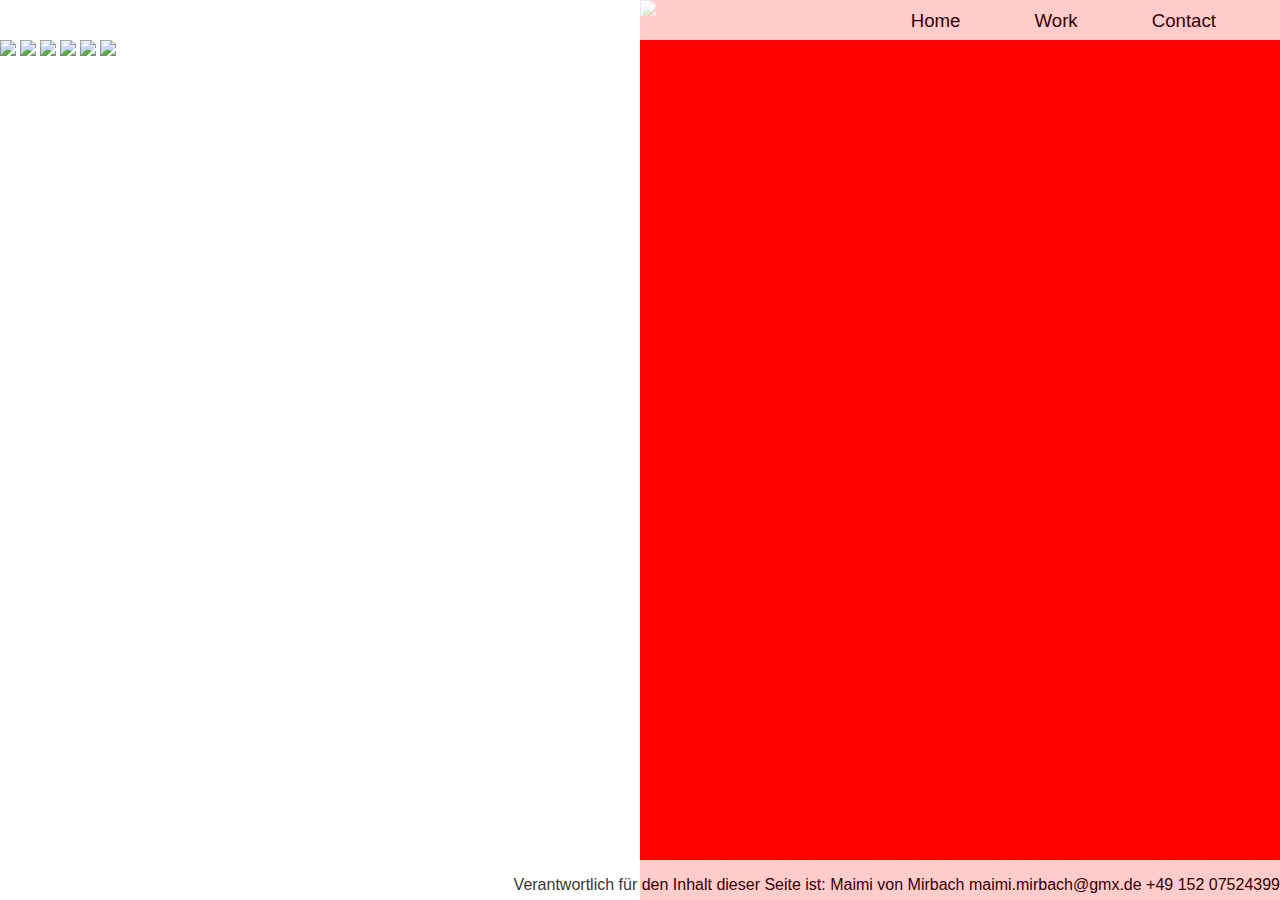
==== index.html @ 834981ef "add.index" ====
<!DOCTYPE html>

<html>


<head>

<meta charset="utf-8">

<title>Welcome – Maimi von Mirbach</title>


<link href="css/stylesheet.css" rel="stylesheet" media="screen, projection"/>
<link href='https://fonts.googleapis.com/css?family=Amatic+SC:400,700' rel='stylesheet' type='text/css'>
<link href='https://fonts.googleapis.com/css?family=Quicksand' rel='stylesheet' type='text/css'>


</head>

<body>

  <div class="header">
    <div class="stickright">
    <p>Home</p><p>Work</p><p>Contact</p>
  </div>
  </div>

</div>
<div class="leftcolumn">
  <img src="images/startseite/skribbles_weiss.png" onmouseover="src='images/startseite/fernglas.png'" onmouseout="src='images/startseite/skribbles_weiss.png'"/>
<a href="typography.html">  <img src="images/startseite/buch_weiss.png" onmouseover="src='images/startseite/buch.jpg'" onmouseout="src='images/startseite/buch_weiss.png'"/> </a>
  <img src="images/startseite/illustration_weiss.png"onmouseover="src='images/startseite/abt_1.png'" onmouseout="src='images/startseite/illustration_weiss.png'"/>
  <img src="images/startseite/kalender_weiss.png" onmouseover="src='images/startseite/kalender.png'" onmouseout="src='images/startseite/kalender_weiss.png'"/>
  <img src="images/startseite/nacht_weiss.png" onmouseover="src='images/startseite/nacht.jpg'" onmouseout="src='images/startseite/nacht_weiss.png'"/>
  <img src="images/startseite/kurzfilm_weiss.png" onmouseover="src='images/startseite/film.png'" onmouseout="src='images/startseite/kurzfilm_weiss.png'"/>
</div>

<div class="rightcolumn">
  <img src="images/startseite/portrait2.png" onmouseover="src='images/startseite/portrait_weiss.png'" onmouseout="src='images/startseite/portrait2.png'"/>
</div>

<div class="footer">
  <div>
  <p>Verantwortlich für den Inhalt dieser Seite ist: Maimi von Mirbach <span> maimi.mirbach@gmx.de <span> +49 152 07524399</p>
</div>
</div>

</body>
</html>
---- css/stylesheet.css ----
a {
  text-decoration: none;
  color:white;}

.header {
  height: 40px;
  width: 100%;
  opacity: 0.8;
  background-color: white;
  position: fixed;
  top: 0;
  left: 0;
  padding: 0;
  margin: 0;
  z-index: 2;
}

.footer {
  height: 40px;
  width: 100%;
  opacity: 0.8;
  background-color: white;
  position: fixed;
  bottom: 0;
  left: 0;
  padding-right: 50px;
  margin: 0;
  z-index: 2;
  font-style: sans-serif;
  font-weight: lighter;
  font-family: helvetica;
  text-align: right;
}

span {
  width: 20px;
}

.stickright {
  text-align: right;
  width: 100%;
}

.header .stickright p {
  display: inline-block;
  margin:10px;
  margin-right: 5%;
  font-style: sans-serif;
  font-weight: lighter;
  font-size: 14pt;
  font-family: helvetica;
}


.leftcolumn {
  background-color: white;
  width: 50%;
  position: fixed;
  top: 40px;
  left: 0;
  padding: 0;
  margin: 0;
  height: 768px;
  float: left;
  display: inline-block;
  z-index: 1;
}

.leftcolumn img{
margin: 0;
padding: 0;
display: inline;
max-width: 49%;
white-space: nowrap;
background-size: cover;
}

#button {
  padding-top:  2%;
  display: flex;
  justify-content: space-around;;
  max-width: 100%;
  margin: auto;
}

.portfolio {
  background-color: white;
}

.rightcolumn {
  display: inline-block;
  background-color: red;
  position: relative;
  width: 50%;
  position: fixed;
  top: 0;
  right: 0;
  padding: 0;
  margin: 0;
  height: 100%;
  float: right;
  z-index: 0;
}

.rightcolumn img {
  min-width: 100%;
}

.wrapper {
  padding-top: 0;
  color: #FDF6EB;
  font-size: 10pt;
  background-color: white;
  font-weight: 200;
  font-family: 'Quicksand', sans-serif;
  width:70%;
  margin-top: 40px;
  margin-left: auto;
  margin-right: auto;
  text-align: center;
  align-items: center;
  padding-top: 70px;
}

.wrapper img{
  margin-bottom: 100px;
  opacity: 1;
  max-width: 100%;
  align: center;
  margin-left: auto;
  margin-right: auto;
}

.big {
  width: 80%;
margin-left: auto;
margin-right: auto;
margin-bottom: 100px;
 font-size:15pt;
  font-family: 'Quicksand', sans-serif;
  font-weight: 300;
color: grey;
}

.video{
  max-width: 70%;
}
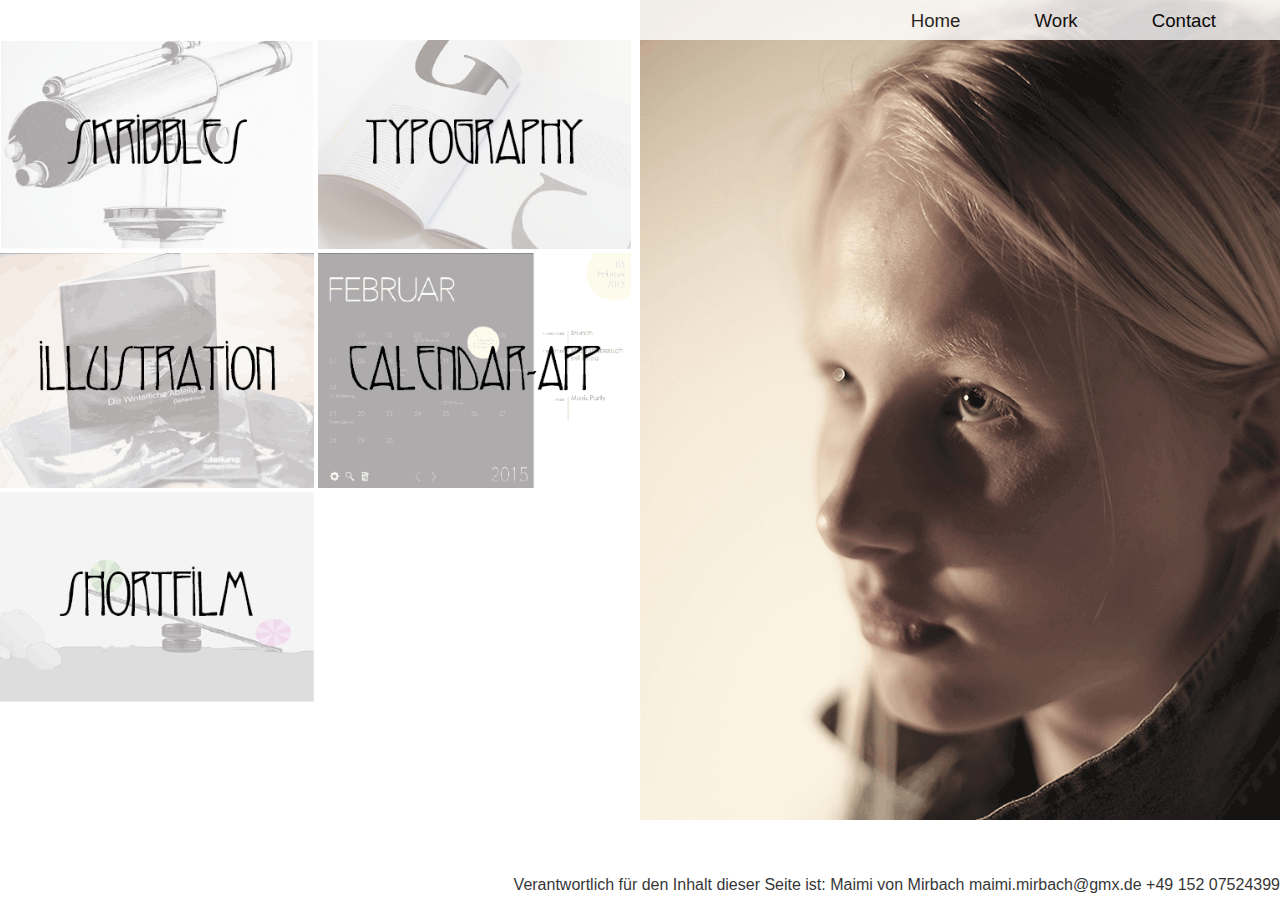
==== commit 2cb63e7c: "add.href" ====
--- a/index.html
+++ b/index.html
@@ -3,47 +3,45 @@
 <html>
 
 
-<head>
+    <head>
 
-<meta charset="utf-8">
+        <meta charset="utf-8">
 
-<title>Welcome – Maimi von Mirbach</title>
+        <title>Welcome – Maimi von Mirbach</title>
 
+        <link href="css/stylesheet.css" rel="stylesheet" media="screen, projection"/>
+        <link href='https://fonts.googleapis.com/css?family=Amatic+SC:400,700' rel='stylesheet' type='text/css'>
+        <link href='https://fonts.googleapis.com/css?family=Quicksand' rel='stylesheet' type='text/css'>
 
-<link href="css/stylesheet.css" rel="stylesheet" media="screen, projection"/>
-<link href='https://fonts.googleapis.com/css?family=Amatic+SC:400,700' rel='stylesheet' type='text/css'>
-<link href='https://fonts.googleapis.com/css?family=Quicksand' rel='stylesheet' type='text/css'>
+    </head>
 
+    <body>
 
-</head>
+          <div class="header">
+                <div class="stickright">
+                <p>Home</p><p>Work</p><p>Contact</p>
+              </div>
+          </div>
 
-<body>
+        </div>
+            <div class="leftcolumn">
+                  <a href="skribbles.html">  <img src="images/startseite/skribbles_weiss.png" onmouseover="src='images/startseite/fernglas.png'" onmouseout="src='images/startseite/skribbles_weiss.png'"/></a>
+                  <a href="typography.html">  <img src="images/startseite/buch_weiss.png" onmouseover="src='images/buch_typo/buch_2.jpg'" onmouseout="src='images/startseite/buch_weiss.png'"/> </a>
+                  <a href="illustration.html">  <img src="images/startseite/illustration_weiss.png"onmouseover="src='images/startseite/abt_1.png'" onmouseout="src='images/startseite/illustration_weiss.png'"/></a>
+                  <a href="kalender.html">  <img src="images/startseite/kalender_weiss.png" onmouseover="src='images/startseite/kalender.png'" onmouseout="src='images/startseite/kalender_weiss.png'"/></a>
+                  <a href="fotografie.html>"  <img src="images/startseite/nacht_weiss.png" onmouseover="src='images/startseite/nacht.jpg'" onmouseout="src='images/startseite/nacht_weiss.png'"/></a>
+                  <a href="kurzfilm.html">  <img src="images/startseite/kurzfilm_weiss.png" onmouseover="src='images/startseite/film.png'" onmouseout="src='images/startseite/kurzfilm_weiss.png'"/></a>
+              </div>
 
-  <div class="header">
-    <div class="stickright">
-    <p>Home</p><p>Work</p><p>Contact</p>
-  </div>
-  </div>
+        <div class="rightcolumn">
+              <img src="images/startseite/portrait2.png" onmouseover="src='images/startseite/portrait_weiß.png'" onmouseout="src='images/startseite/portrait2.png'">
+        </div>
 
-</div>
-<div class="leftcolumn">
-  <img src="images/startseite/skribbles_weiss.png" onmouseover="src='images/startseite/fernglas.png'" onmouseout="src='images/startseite/skribbles_weiss.png'"/>
-<a href="typography.html">  <img src="images/startseite/buch_weiss.png" onmouseover="src='images/startseite/buch.jpg'" onmouseout="src='images/startseite/buch_weiss.png'"/> </a>
-  <img src="images/startseite/illustration_weiss.png"onmouseover="src='images/startseite/abt_1.png'" onmouseout="src='images/startseite/illustration_weiss.png'"/>
-  <img src="images/startseite/kalender_weiss.png" onmouseover="src='images/startseite/kalender.png'" onmouseout="src='images/startseite/kalender_weiss.png'"/>
-  <img src="images/startseite/nacht_weiss.png" onmouseover="src='images/startseite/nacht.jpg'" onmouseout="src='images/startseite/nacht_weiss.png'"/>
-  <img src="images/startseite/kurzfilm_weiss.png" onmouseover="src='images/startseite/film.png'" onmouseout="src='images/startseite/kurzfilm_weiss.png'"/>
-</div>
+              <div class="footer">
+                    <div>
+                    <p>Verantwortlich für den Inhalt dieser Seite ist: Maimi von Mirbach <span> maimi.mirbach@gmx.de <span> +49 152 07524399</p>
+                    </div>
+              </div>
 
-<div class="rightcolumn">
-  <img src="images/startseite/portrait2.png" onmouseover="src='images/startseite/portrait_weiss.png'" onmouseout="src='images/startseite/portrait2.png'"/>
-</div>
-
-<div class="footer">
-  <div>
-  <p>Verantwortlich für den Inhalt dieser Seite ist: Maimi von Mirbach <span> maimi.mirbach@gmx.de <span> +49 152 07524399</p>
-</div>
-</div>
-
-</body>
+    </body>
 </html>
--- a/css/stylesheet.css
+++ b/css/stylesheet.css
@@ -89,7 +89,6 @@
 
 .rightcolumn {
   display: inline-block;
-  background-color: red;
   position: relative;
   width: 50%;
   position: fixed;
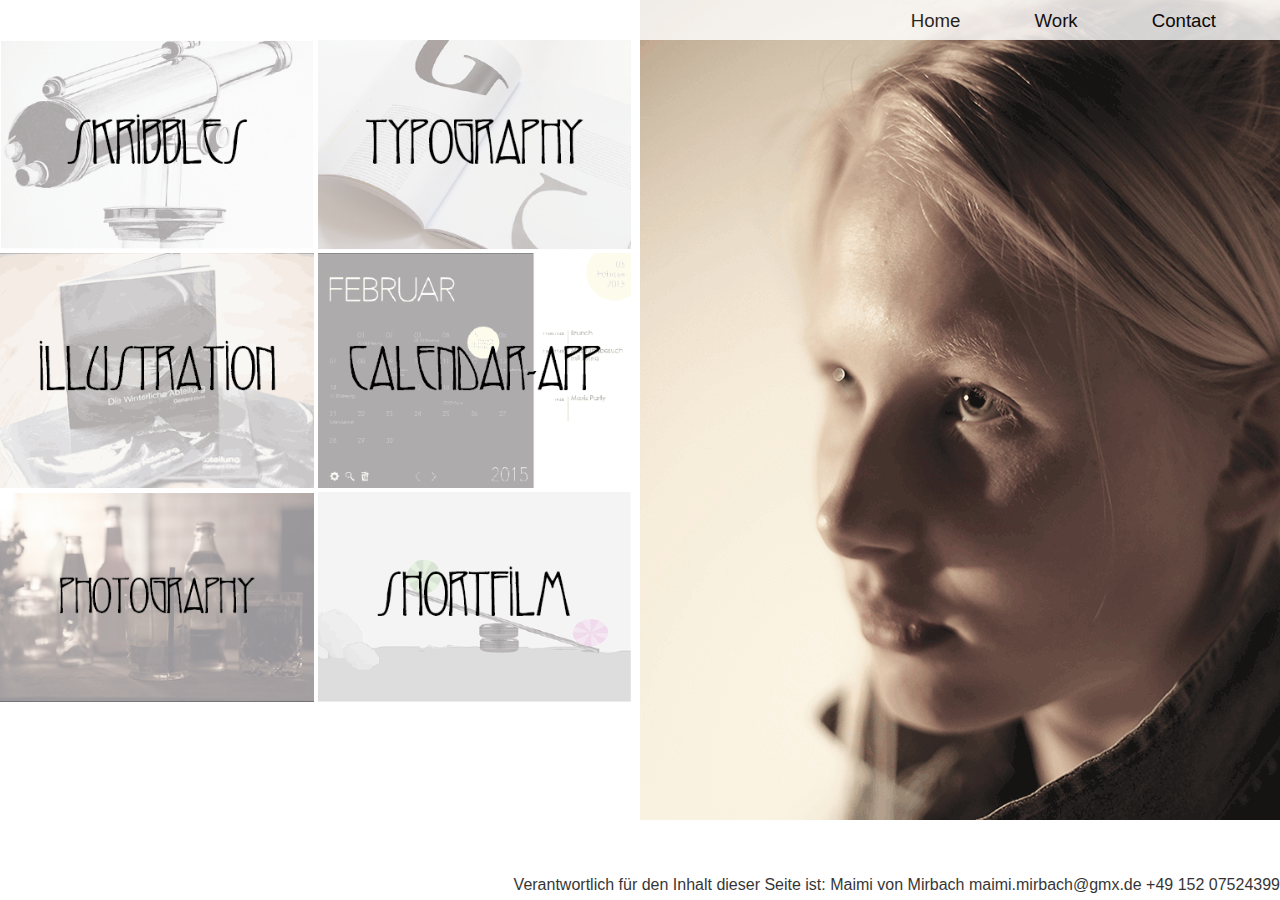
==== commit 346a3151: "word" ====
--- a/index.html
+++ b/index.html
@@ -29,12 +29,12 @@
                   <a href="typography.html">  <img src="images/startseite/buch_weiss.png" onmouseover="src='images/buch_typo/buch_2.jpg'" onmouseout="src='images/startseite/buch_weiss.png'"/> </a>
                   <a href="illustration.html">  <img src="images/startseite/illustration_weiss.png"onmouseover="src='images/startseite/abt_1.png'" onmouseout="src='images/startseite/illustration_weiss.png'"/></a>
                   <a href="kalender.html">  <img src="images/startseite/kalender_weiss.png" onmouseover="src='images/startseite/kalender.png'" onmouseout="src='images/startseite/kalender_weiss.png'"/></a>
-                  <a href="fotografie.html>"  <img src="images/startseite/nacht_weiss.png" onmouseover="src='images/startseite/nacht.jpg'" onmouseout="src='images/startseite/nacht_weiss.png'"/></a>
+                  <a href="fotografie.html">  <img src="images/startseite/nacht_weiss.png" onmouseover="src='images/startseite/nacht.jpg'" onmouseout="src='images/startseite/nacht_weiss.png'"/></a>
                   <a href="kurzfilm.html">  <img src="images/startseite/kurzfilm_weiss.png" onmouseover="src='images/startseite/film.png'" onmouseout="src='images/startseite/kurzfilm_weiss.png'"/></a>
               </div>
 
         <div class="rightcolumn">
-              <img src="images/startseite/portrait2.png" onmouseover="src='images/startseite/portrait_weiß.png'" onmouseout="src='images/startseite/portrait2.png'">
+                  <a href="aboutme.html"><img src="images/startseite/portrait2.png" onmouseover="src='images/startseite/portrait_weiss.png'" onmouseout="src='images/startseite/portrait2.png'"></a>
         </div>
 
               <div class="footer">
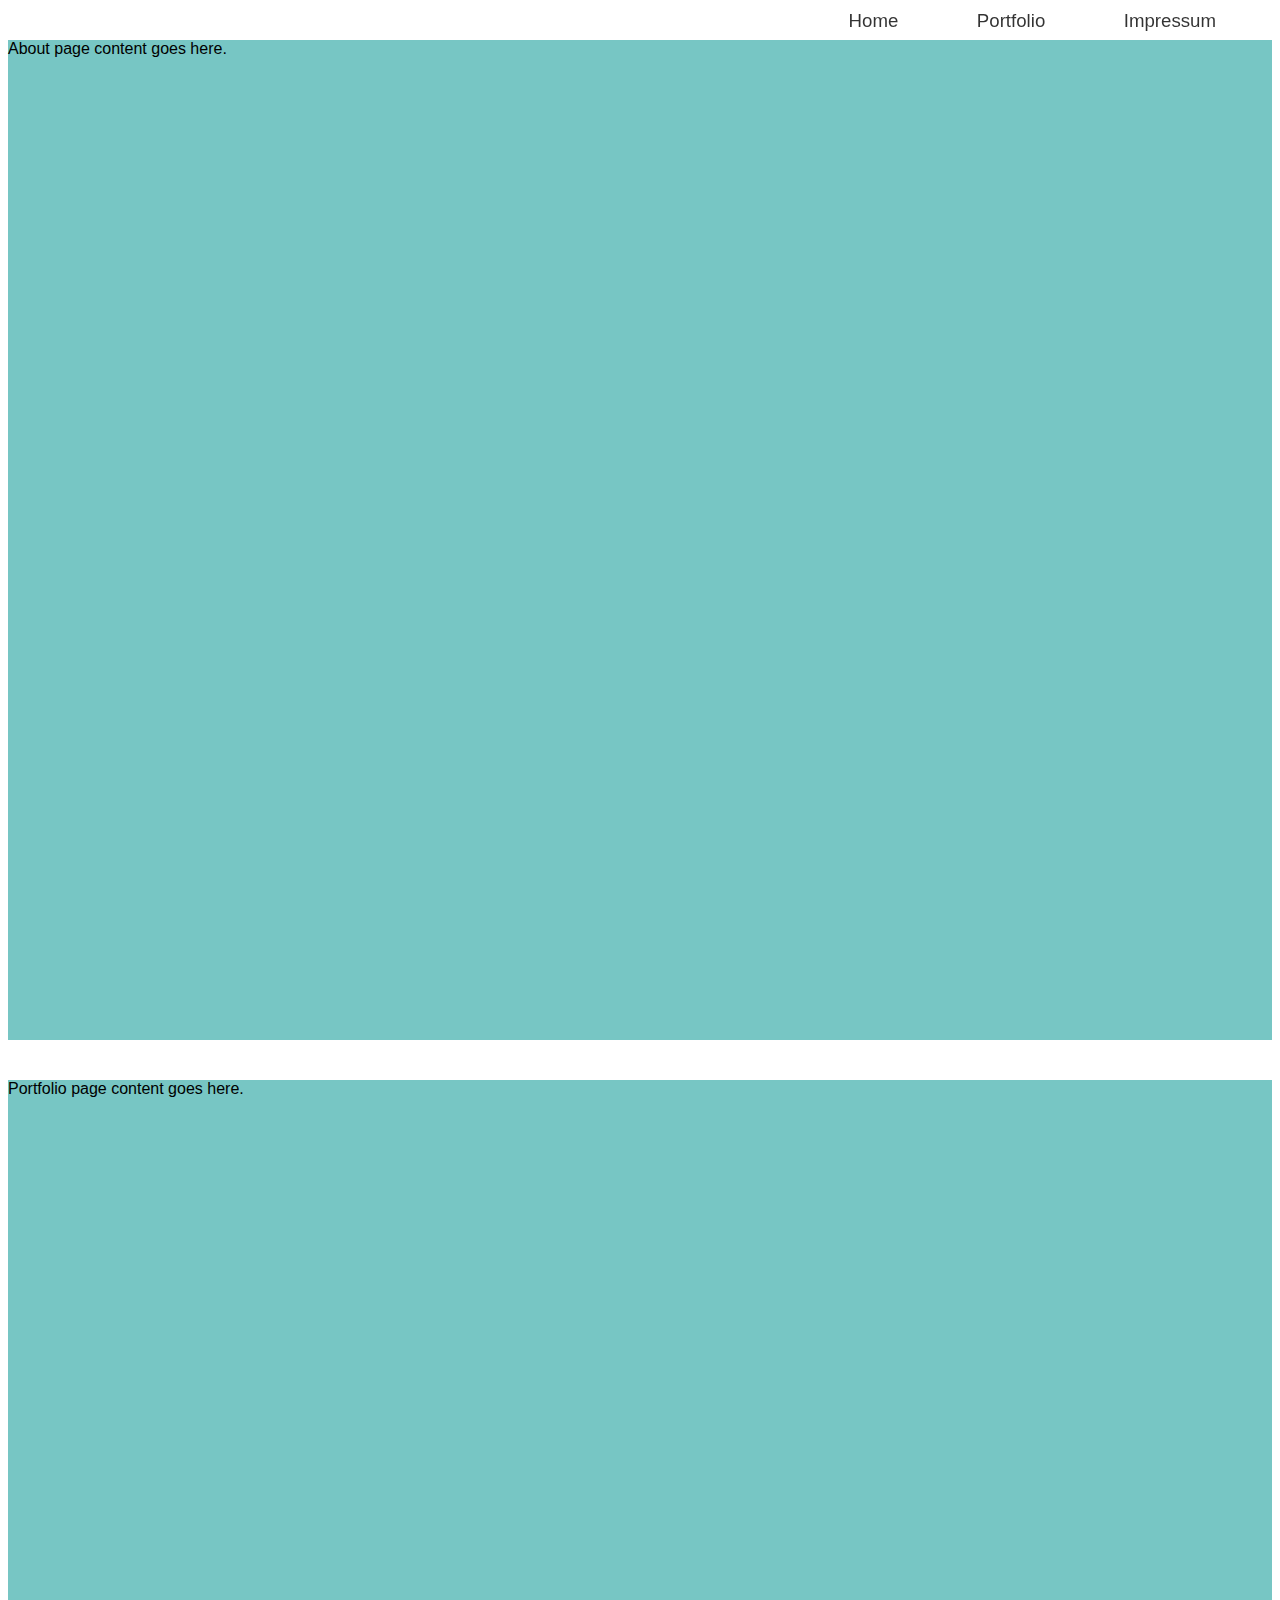
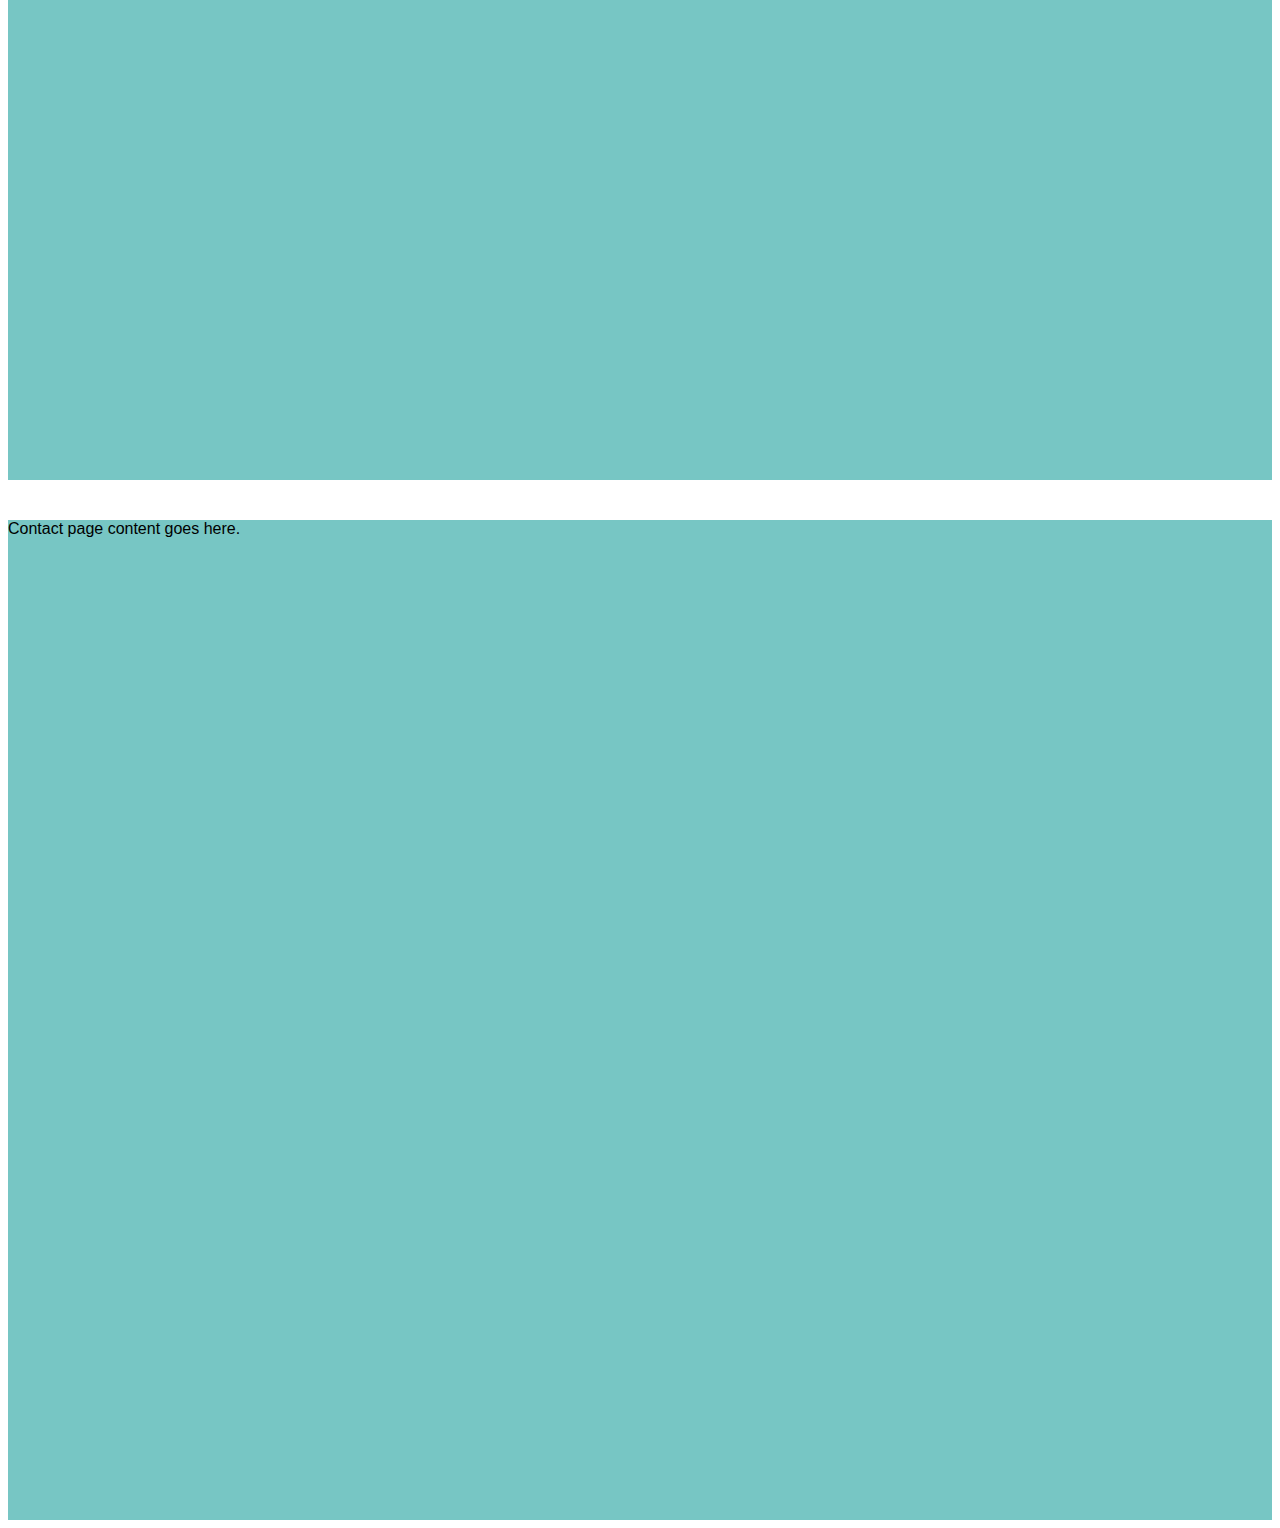
==== commit 994c7f50: "onepage.site" ====
--- a/index.html
+++ b/index.html
@@ -1,47 +1,40 @@
-<!DOCTYPE html>
-
+<!DOCTYPE>
 <html>
 
-
-    <head>
-
+  <head>
         <meta charset="utf-8">
 
-        <title>Welcome – Maimi von Mirbach</title>
+        <title>Maimi von Mirbach</title>
 
         <link href="css/stylesheet.css" rel="stylesheet" media="screen, projection"/>
-        <link href='https://fonts.googleapis.com/css?family=Amatic+SC:400,700' rel='stylesheet' type='text/css'>
-        <link href='https://fonts.googleapis.com/css?family=Quicksand' rel='stylesheet' type='text/css'>
+  </head>
 
-    </head>
+  <body>
 
-    <body>
-
-          <div class="header">
-                <div class="stickright">
-                <p>Home</p><p>Work</p><p>Contact</p>
-              </div>
-          </div>
-
-        </div>
-            <div class="leftcolumn">
-                  <a href="skribbles.html">  <img src="images/startseite/skribbles_weiss.png" onmouseover="src='images/startseite/fernglas.png'" onmouseout="src='images/startseite/skribbles_weiss.png'"/></a>
-                  <a href="typography.html">  <img src="images/startseite/buch_weiss.png" onmouseover="src='images/buch_typo/buch_2.jpg'" onmouseout="src='images/startseite/buch_weiss.png'"/> </a>
-                  <a href="illustration.html">  <img src="images/startseite/illustration_weiss.png"onmouseover="src='images/startseite/abt_1.png'" onmouseout="src='images/startseite/illustration_weiss.png'"/></a>
-                  <a href="kalender.html">  <img src="images/startseite/kalender_weiss.png" onmouseover="src='images/startseite/kalender.png'" onmouseout="src='images/startseite/kalender_weiss.png'"/></a>
-                  <a href="fotografie.html">  <img src="images/startseite/nacht_weiss.png" onmouseover="src='images/startseite/nacht.jpg'" onmouseout="src='images/startseite/nacht_weiss.png'"/></a>
-                  <a href="kurzfilm.html">  <img src="images/startseite/kurzfilm_weiss.png" onmouseover="src='images/startseite/film.png'" onmouseout="src='images/startseite/kurzfilm_weiss.png'"/></a>
-              </div>
-
-        <div class="rightcolumn">
-                  <a href="aboutme.html"><img src="images/startseite/portrait2.png" onmouseover="src='images/startseite/portrait_weiss.png'" onmouseout="src='images/startseite/portrait2.png'"></a>
+        <div class="header">
+              <div class="stickright">
+              <a href="#home"><p>Home</p></a>
+              <a href="#portfolio"><p>Portfolio</p></a>
+              <a href="#impressum"><p>Impressum</p></a>
+            </div>
         </div>
 
-              <div class="footer">
-                    <div>
-                    <p>Verantwortlich für den Inhalt dieser Seite ist: Maimi von Mirbach <span> maimi.mirbach@gmx.de <span> +49 152 07524399</p>
-                    </div>
-              </div>
+        <div id="page1" class="chapter">
+              <a id="about"></a>
+              About page content goes here.
+        </div>
 
-    </body>
+        <div id="page2" class="chapter">
+            <a id="portfolio"></a>
+              Portfolio page content goes here.
+        </div>
+
+        <div id="page3" class="chapter">
+            <a id="contact"></a>
+              Contact page content goes here.
+        </div>
+
+
+  </body>
+
 </html>
--- a/css/stylesheet.css
+++ b/css/stylesheet.css
@@ -6,13 +6,14 @@
   height: 40px;
   width: 100%;
   opacity: 0.8;
-  background-color: white;
   position: fixed;
   top: 0;
   left: 0;
   padding: 0;
   margin: 0;
   z-index: 2;
+  color: black;
+  font-family: sans-serif;
 }
 
 .footer {
@@ -49,11 +50,11 @@
   font-weight: lighter;
   font-size: 14pt;
   font-family: helvetica;
+  color: black;
 }
 
 
 .leftcolumn {
-  background-color: white;
   width: 50%;
   position: fixed;
   top: 40px;
@@ -92,7 +93,7 @@
   position: relative;
   width: 50%;
   position: fixed;
-  top: 0;
+  top: 40px;
   right: 0;
   padding: 0;
   margin: 0;
@@ -144,3 +145,16 @@
 .video{
   max-width: 70%;
 }
+
+.master{
+  background-color: #77C6C4;
+  width:90%;
+  text-align: center;
+}
+
+.chapter{
+height: 1000px;
+margin-top: 40px;
+background-color: #77C6C4;
+font-family: sans-serif;
+}
